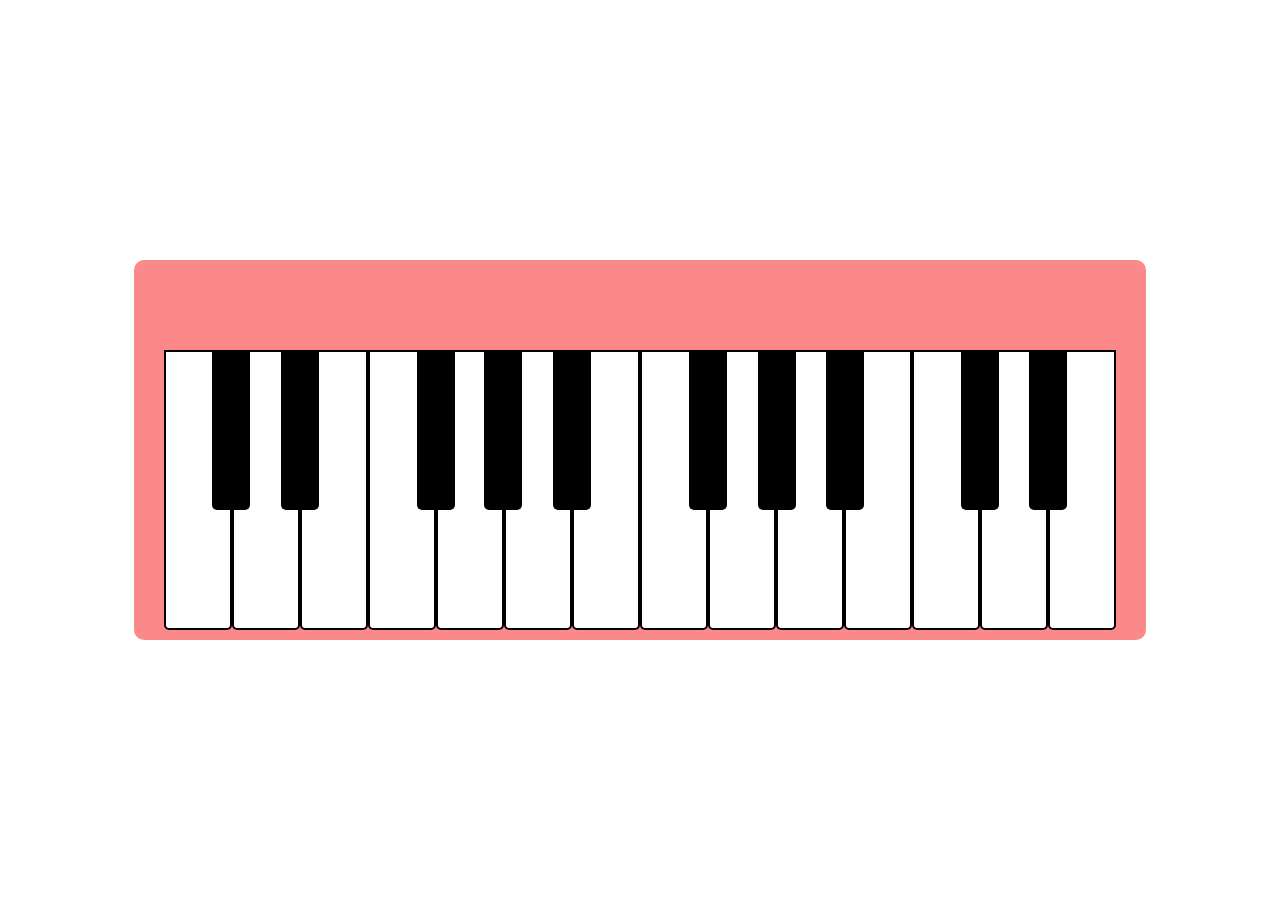
==== main.html @ 0298469f "Add files via upload" ====
<!DOCTYPE html>
<html lang="en">
<head>
     <meta charset="UTF-8">
     <meta http-equiv="X-UA-Compatible" content="IE=edge">
     <meta name="viewport" content="width=device-width,initial-scale=1.0">
     <title>Piano Application</title>
     <link rel="stylesheet" href="design.css">
     <script src="development.js" defer></script>
</head>
<body>
     <div id="piano">
          <div class="keys">
               <div class="black-keys">
                    <div class="key black-key"></div>
                    <div class="key black-key"></div>
                    <div class="key black-key"></div>
                    <div class="key black-key"></div>
                    <div class="key black-key"></div>
                    <div class="key black-key"></div>
                    <div class="key black-key"></div>
                    <div class="key black-key"></div>
                    <div class="key black-key"></div>
                    <div class="key black-key"></div>
               </div>
               <div class="white-keys">
                    <div class="key white-key"></div>
                    <div class="key white-key"></div>
                    <div class="key white-key"></div>
                    <div class="key white-key"></div>
                    <div class="key white-key"></div>
                    <div class="key white-key"></div>
                    <div class="key white-key"></div>
                    <div class="key white-key"></div>
                    <div class="key white-key"></div>
                    <div class="key white-key"></div>
                    <div class="key white-key"></div>
                    <div class="key white-key"></div>
                    <div class="key white-key"></div>
                    <div class="key white-key"></div>
               </div>
          </div>
     </div>
</body>
</html>
---- design.css ----
body {
     margin: 0px;
     padding: 0px;
     display: flex;
     align-items: center;
     justify-content: center;
     height: 100vh;
}
#piano {
     height: 290px;
     padding: 90px 30px 0px 30px;
     background-color: #fc8989;
     border-radius: 10px;
}
.keys {
     position: relative;
}
.black-keys {
     position: relative;
     display: flex;
}
.black-key {
     width: 38px;
     height: 160px;
     border-radius: 0px 0px 5px 5px;
     box-sizing: border-box;
     position: absolute;
     background-color: #000;
}
.black-key:nth-child(1) {
     left: 48px;
}
.black-key:nth-child(2) {
     left: 117px;
}
.black-key:nth-child(3) {
     left: 253px;
}
.black-key:nth-child(4) {
     left: 320px;
}
.black-key:nth-child(5) {
     left: 389px;
}
.black-key:nth-child(6) {
     left: 525px;
}
.black-key:nth-child(7) {
     left: 594px;
}
.black-key:nth-child(8) {
     left: 662px;
}
.black-key:nth-child(9) {
     left: 797px;
}
.black-key:nth-child(10) {
     left: 865px;
}
.white-keys {
     display: flex;
}
.white-key {
     width: 68px;
     height: 280px;
     border: 2px solid #000;
     border-radius: 0px 0px 5px 5px;
     box-sizing: border-box;
     background-color: #fff;
}
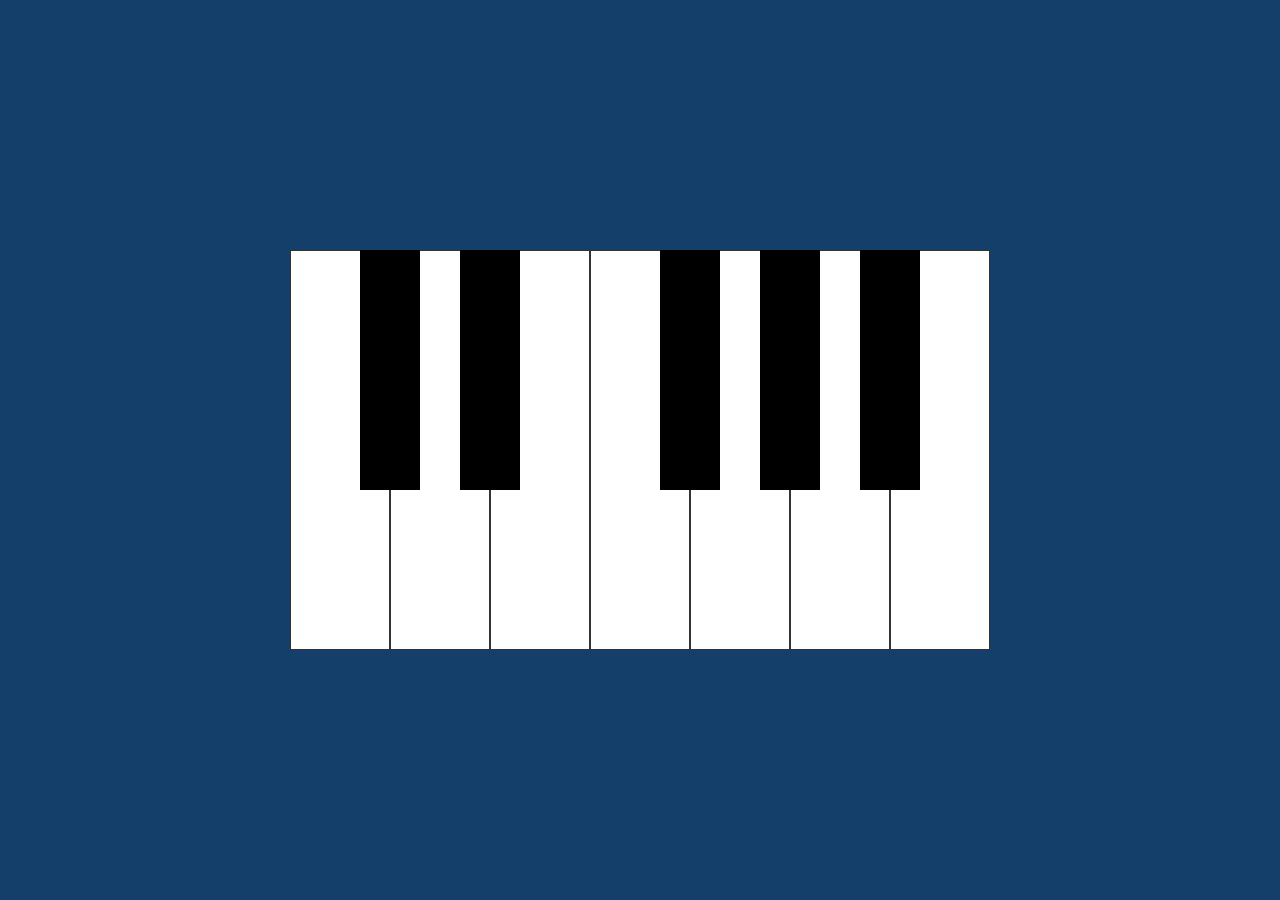
==== commit 331873a0: "Add files via upload" ====
--- a/main.html
+++ b/main.html
@@ -9,37 +9,31 @@
      <script src="development.js" defer></script>
 </head>
 <body>
-     <div id="piano">
-          <div class="keys">
-               <div class="black-keys">
-                    <div class="key black-key"></div>
-                    <div class="key black-key"></div>
-                    <div class="key black-key"></div>
-                    <div class="key black-key"></div>
-                    <div class="key black-key"></div>
-                    <div class="key black-key"></div>
-                    <div class="key black-key"></div>
-                    <div class="key black-key"></div>
-                    <div class="key black-key"></div>
-                    <div class="key black-key"></div>
-               </div>
-               <div class="white-keys">
-                    <div class="key white-key"></div>
-                    <div class="key white-key"></div>
-                    <div class="key white-key"></div>
-                    <div class="key white-key"></div>
-                    <div class="key white-key"></div>
-                    <div class="key white-key"></div>
-                    <div class="key white-key"></div>
-                    <div class="key white-key"></div>
-                    <div class="key white-key"></div>
-                    <div class="key white-key"></div>
-                    <div class="key white-key"></div>
-                    <div class="key white-key"></div>
-                    <div class="key white-key"></div>
-                    <div class="key white-key"></div>
-               </div>
-          </div>
+     <div class="piano">
+          <div class="key white" data-note="C"></div>
+          <div class="key black" data-note="Db"></div>
+          <div class="key white" data-note="D"></div>
+          <div class="key black" data-note="Eb"></div>
+          <div class="key white" data-note="E"></div>
+          <div class="key white" data-note="F"></div>
+          <div class="key black" data-note="Gb"></div>
+          <div class="key white" data-note="G"></div>
+          <div class="key black" data-note="Ab"></div>
+          <div class="key white" data-note="A"></div>
+          <div class="key black" data-note="Bb"></div>
+          <div class="key white" data-note="B"></div>
      </div>
+     <audio src="./musics/C.mp3" id="C"></audio>
+     <audio src="./musics/Db.mp3" id="Db"></audio>
+     <audio src="./musics/D.mp3" id="D"></audio>
+     <audio src="./musics/Eb.mp3" id="Eb"></audio>
+     <audio src="./musics/E.mp3" id="E"></audio>
+     <audio src="./musics/F.mp3" id="F"></audio>
+     <audio src="./musics/Gb.mp3" id="Gb"></audio>
+     <audio src="./musics/G.mp3" id="G"></audio>
+     <audio src="./musics/Ab.mp3" id="Ab"></audio>
+     <audio src="./musics/A.mp3" id="A"></audio>
+     <audio src="./musics/Bb.mp3" id="Bb"></audio>
+     <audio src="./musics/B.mp3" id="B"></audio>
 </body>
 </html>--- a/design.css
+++ b/design.css
@@ -1,70 +1,36 @@
+*,*::after,*::before {
+     box-sizing: border-box;
+}
 body {
+     background-color: #143F6B;
      margin: 0px;
-     padding: 0px;
+     min-height: 100vh;
      display: flex;
      align-items: center;
      justify-content: center;
-     height: 100vh;
 }
-#piano {
-     height: 290px;
-     padding: 90px 30px 0px 30px;
-     background-color: #fc8989;
-     border-radius: 10px;
-}
-.keys {
-     position: relative;
-}
-.black-keys {
-     position: relative;
+.piano {
      display: flex;
 }
-.black-key {
-     width: 38px;
-     height: 160px;
-     border-radius: 0px 0px 5px 5px;
-     box-sizing: border-box;
-     position: absolute;
-     background-color: #000;
+.key {
+     width: var(--width);
+     height: calc(var(--width) * 4);
 }
-.black-key:nth-child(1) {
-     left: 48px;
+.white {
+     --width: 100px;
+     background-color: white;
+     border: 1px solid #333;
 }
-.black-key:nth-child(2) {
-     left: 117px;
+.white.active {
+     background-color: #CCC;
 }
-.black-key:nth-child(3) {
-     left: 253px;
+.black {
+     --width: 60px;
+     background-color: black;
+     margin-left: calc(var(--width) / -2);
+     margin-right: calc(var(--width) / -2);
+     z-index: 2;
 }
-.black-key:nth-child(4) {
-     left: 320px;
-}
-.black-key:nth-child(5) {
-     left: 389px;
-}
-.black-key:nth-child(6) {
-     left: 525px;
-}
-.black-key:nth-child(7) {
-     left: 594px;
-}
-.black-key:nth-child(8) {
-     left: 662px;
-}
-.black-key:nth-child(9) {
-     left: 797px;
-}
-.black-key:nth-child(10) {
-     left: 865px;
-}
-.white-keys {
-     display: flex;
-}
-.white-key {
-     width: 68px;
-     height: 280px;
-     border: 2px solid #000;
-     border-radius: 0px 0px 5px 5px;
-     box-sizing: border-box;
-     background-color: #fff;
+.black.active {
+     background-color: #333;
 }